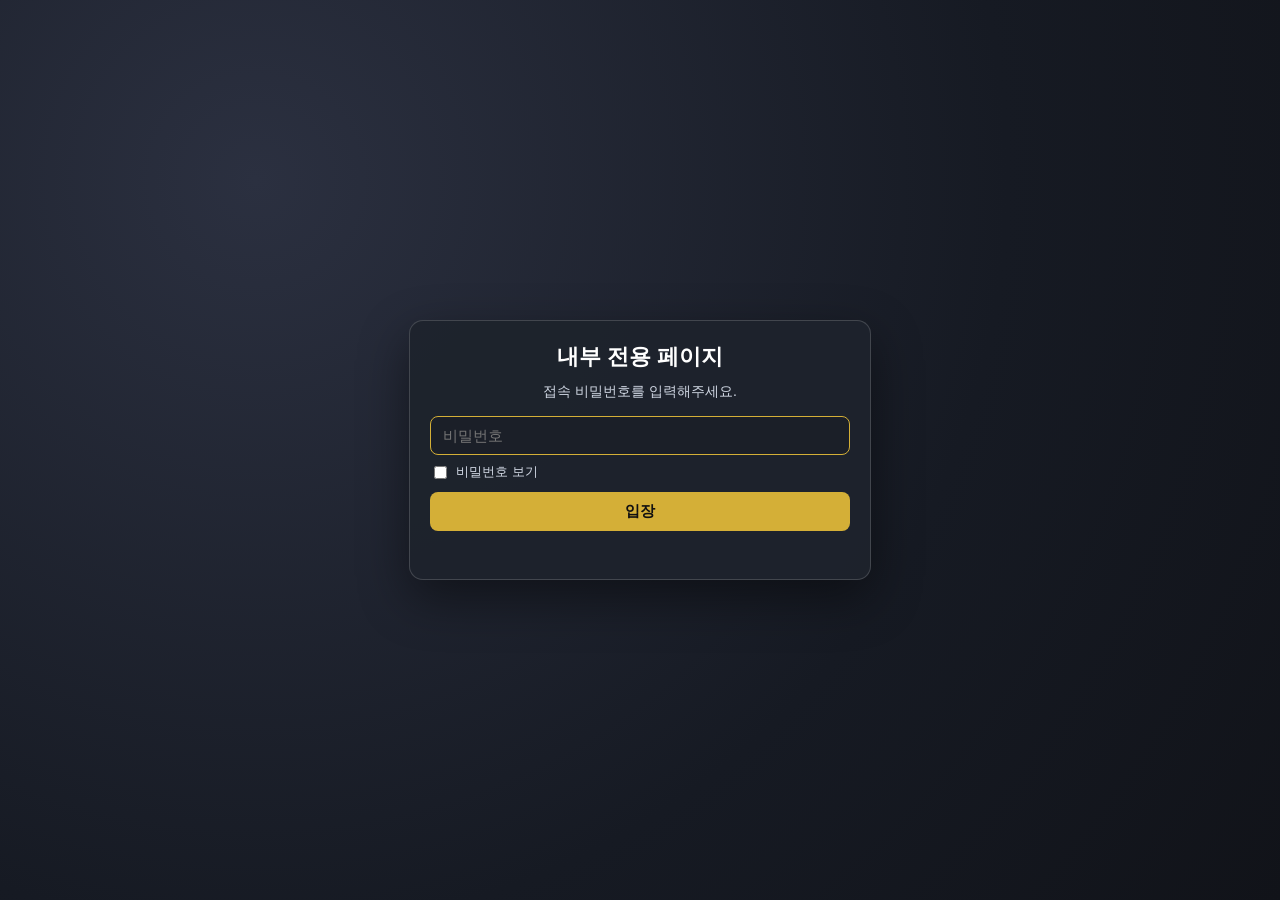
==== index.html @ 20984e30 "OG" ====
﻿<!DOCTYPE html>
<html lang="ko">
<head>
  <meta charset="UTF-8">
  <meta name="viewport" content="width=device-width, initial-scale=1.0">
  <meta property="og:image" content="https://norugogi.github.io/Guild_Point/assets/images/og_main.png">
  <title>Gui1d Point</title>
  <link rel="stylesheet" href="css/style.css">
  <script src="js/access-gate.js"></script>
  <script src="https://cdn.jsdelivr.net/npm/chart.js"></script>
  <script src="https://www.gstatic.com/firebasejs/10.12.5/firebase-app-compat.js"></script>
  <script src="https://www.gstatic.com/firebasejs/10.12.5/firebase-firestore-compat.js"></script>
</head>
<body>
  <div class="sidebar">
    <div class="menu-title">메인</div>
    <div class="menu-item active" onclick="showPage('mainPage', this)">메인화면</div>
    <div class="menu-item" onclick="showPage('rulesPage', this)">규정집</div>

    <div class="menu-title">공지</div>
    <div class="menu-item" onclick="showPage('noticePage', this)">시즌 주요 공지</div>
    <div class="menu-item" onclick="showPage('eventPage', this)">시즌 이벤트 공지</div>

    <div class="menu-title">결사</div>
    <div class="menu-item" onclick="showPage('guildListPage', this)">결사원 리스트</div>
    <div class="menu-item" onclick="showPage('guildStatPage', this)">결사 통계</div>
    <div class="menu-item" onclick="showPage('cardProfilePage', this)">카드 프로필</div>

    <div class="menu-title">캐릭터 검색</div>
    <div class="menu-item" onclick="showPage('whoPage', this)">너 누구야</div>

    <div class="menu-title">공헌도</div>
    <div class="menu-item" onclick="showPage('rubyPage', this)">루비 공헌도</div>

    <div class="menu-title">기타</div>
    <div class="menu-item" onclick="showPage('suggestPage', this)">건의함</div>

    <div class="menu-title">관리자</div>
    <div class="menu-item" onclick="showPage('adminPage', this)">관리자</div>
  </div>

  <div class="main">
    <div id="mainPage" class="page">
      <div class="top-menu">
        <div class="top-btn" onclick="openNewTab()">결사 시트</div>
        <div class="top-btn" onclick="openSheet('https://docs.google.com/spreadsheets/d/13W8sK_u_MIgDGGutfKIXViYHfK3E4DTjQBL4YPt4SSI/preview#gid=1561969997')">참여 현황</div>
        <div class="top-btn" onclick="openSheet('https://docs.google.com/spreadsheets/d/13W8sK_u_MIgDGGutfKIXViYHfK3E4DTjQBL4YPt4SSI/preview#gid=1357449012')">참여율</div>
        <div class="top-btn" onclick="openSheet('https://docs.google.com/spreadsheets/d/13W8sK_u_MIgDGGutfKIXViYHfK3E4DTjQBL4YPt4SSI/preview#gid=1015983288')">스펙정보</div>
        <div class="top-btn" onclick="openSheet('https://docs.google.com/spreadsheets/d/13W8sK_u_MIgDGGutfKIXViYHfK3E4DTjQBL4YPt4SSI/preview#gid=9825312')">입찰아이템</div>
        <div class="top-btn" onclick="openSheet('https://docs.google.com/spreadsheets/d/13W8sK_u_MIgDGGutfKIXViYHfK3E4DTjQBL4YPt4SSI/preview#gid=225412470')">공금정보</div>
      </div>

      <div class="divider"></div>

      <div id="mainContent">
        <div class="summary">
          <div class="card"><span>DOG</span><b id="dog">-</b></div>
          <div class="card"><span>CAT</span><b id="cat">-</b></div>
          <div class="card"><span>총합</span><b id="total">-</b></div>
          <div class="card"><span>시즌 상태</span><b>농사</b></div>
        </div>

        <div class="rolling-notice-wrap">
          <div class="rolling-notice-outer">
            <div class="rolling-notice-inner">
              <div class="rolling-notice-line">
                <div id="rollingNoticeText" class="rolling-notice-text">불러오는 중...</div>
                <div class="rolling-notice-admin">
                  <button id="rollingAddBtn" class="rolling-btn" type="button" style="display:none;">추가</button>
                  <button id="rollingEditBtn" class="rolling-btn" type="button" style="display:none;">수정</button>
                </div>
              </div>
            </div>
          </div>
        </div>

        <div class="stats-header">
          <div class="stats-title">통계</div>
          <div class="filter-box">
            <label><input type="radio" name="guildFilter" value="ALL" checked> 전체</label>
            <label><input type="radio" name="guildFilter" value="DOG"> DOG</label>
            <label><input type="radio" name="guildFilter" value="CAT"> CAT</label>
          </div>
        </div>

        <div class="stats">
          <div class="box"><div class="title">직업 통계</div><div id="classStats"></div></div>
          <div class="box"><div class="title">등급 통계</div><div id="gradeStats"></div></div>
          <div class="box"><div class="title">레벨 통계</div><div id="levelStats"></div></div>
        </div>

        <div class="schedule-wrap">
          <div class="box schedule-box">
            <div class="schedule-title-row">
              <div class="title">콘텐츠 일정표</div>
              <button id="scheduleAddBtn" class="schedule-add-btn" type="button" style="display:none;">일정 추가</button>
            </div>
            <div class="schedule-inner">
              <table class="schedule-table">
                <thead>
                  <tr>
                    <th>날짜/요일</th>
                    <th>콘텐츠</th>
                  </tr>
                </thead>
                <tbody id="scheduleBody"></tbody>
              </table>
            </div>
          </div>
        </div>
      </div>
    </div>

    <div id="guildListPage" class="page" style="display:none;">
      <h2>결사원 리스트</h2>
      <div class="list-filter">
        <select id="guildFilterSelect">
          <option value="ALL">전체</option>
          <option value="DOG">DOG</option>
          <option value="CAT">CAT</option>
        </select>
        <select id="classFilterSelect">
          <option value="ALL">직업 전체</option>
        </select>
      </div>

      <table>
        <thead>
          <tr>
            <th>결사</th>
            <th>레벨</th>
            <th>닉네임</th>
            <th>등급</th>
            <th>직업</th>
          </tr>
        </thead>
        <tbody id="guildList"></tbody>
      </table>
    </div>

    <div id="guildStatPage" class="page" style="display:none;">
      <h2>결사 통계</h2>
      <div id="guildStatBox"></div>
    </div>

    <div id="cardProfilePage" class="page" style="display:none;">
      <iframe src="Card_Profile.html" style="width:100%; height:calc(100vh - 80px); border:none;" title="card-profile"></iframe>
    </div>

    <div id="noticePage" class="page" style="display:none;">
      <div class="notice-wrap"><img src="assets/images/notice.png" class="notice-img" alt="notice"></div>
    </div>

    <div id="eventPage" class="page" style="display:none;">
      <div class="notice-wrap"><img src="assets/images/event3.png" class="notice-img" alt="event"></div>
    </div>

    <div id="rulesPage" class="page" style="display:none;">
      <div class="notice-wrap"><img src="assets/images/rules2603.png" class="notice-img" alt="rules"></div>
    </div>

    <div id="whoPage" class="page" style="display:none;">
      <iframe src="who.html" style="width:100%; height:calc(100vh - 80px); border:none;" title="who"></iframe>
    </div>

    <div id="rubyPage" class="page" style="display:none;">
      <iframe src="ruby.html" style="width:100%; height:calc(100vh - 80px); border:none;" title="ruby"></iframe>
    </div>

    <div id="suggestPage" class="page" style="display:none;">
      <iframe src="suggestions.html" style="width:100%; height:calc(100vh - 80px); border:none;" title="suggestions"></iframe>
    </div>

    <div id="adminPage" class="page" style="display:none;">
      <iframe src="admin.html" style="width:100%; height:calc(100vh - 80px); border:none;" title="admin-panel"></iframe>
    </div>
  </div>

  <div id="modal" class="modal">
    <div class="modal-box">
      <div class="modal-header">
        <span id="modalTitle"></span>
        <span class="modal-close" onclick="closeModal()">X</span>
      </div>
      <div id="modalList" class="modal-body"></div>
    </div>
  </div>

  <div id="sheetModal" class="modal" onclick="closeSheet()">
    <div class="modal-box sheet-box" onclick="event.stopPropagation()">
      <div class="sheet-header">
        <span>구글 시트 보기</span>
        <div class="close-btn" onclick="closeSheet()">X</div>
      </div>
      <iframe id="sheetFrame" title="sheet"></iframe>
    </div>
  </div>

  <div id="scheduleAdminModal" class="modal">
    <div class="modal-box schedule-admin-box">
      <div class="modal-header">
        <span>일정표 입력</span>
        <span id="scheduleModalClose" class="modal-close">X</span>
      </div>
      <div id="scheduleFormList" class="schedule-form-list"></div>
      <div class="schedule-admin-actions">
        <button id="scheduleAddRowBtn" type="button">행 추가</button>
        <button id="scheduleSaveBtn" type="button">저장</button>
      </div>
    </div>
  </div>

  <div id="rollingNoticeModal" class="modal">
    <div class="modal-box rolling-modal-box" onclick="event.stopPropagation()">
      <div class="modal-header">
        <span id="rollingModalTitle">롤링 공지</span>
        <span id="rollingModalClose" class="modal-close">X</span>
      </div>
      <div id="rollingAddSection">
        <label for="rollingNoticeInput" class="rolling-label">공지 내용</label>
        <textarea id="rollingNoticeInput" class="rolling-textarea" placeholder="공지 내용을 입력하세요"></textarea>
        <div class="rolling-modal-actions">
          <button id="rollingSaveBtn" type="button">저장</button>
        </div>
      </div>
      <div id="rollingEditSection" style="display:none;">
        <div id="rollingEditList" class="rolling-edit-list"></div>
      </div>
    </div>
  </div>

  <script src="js/main.js"></script>
  <script src="js/schedule-admin.js"></script>
  <script type="module" src="js/rolling-notice.js"></script>
</body>
</html>
---- css/style.css ----
/* 기본 */
body {
  overflow-x: hidden;
  margin: 0;
  font-family: "Noto Sans KR", "Segoe UI", "Apple SD Gothic Neo", "Malgun Gothic", Arial, sans-serif;
  line-height: 1.45;
  background: #1e1e1e;
  color: white;
}

/* 사이드 */
.sidebar {
  width: 220px;
  height: 100vh;
  background: #111214;
  padding: 20px;
  position: fixed;
}

.menu-title {
  font-size: 13px;
  color: #888;
  margin-top: 20px;
}

.menu-item {
  padding: 10px;
  border-radius: 6px;
  cursor: pointer;
}

.menu-item:hover {
  background: #2a2b30;
}

.menu-item.active {
  background: #d4af37;
  color: black;
}

/* 메인 */
.main {
  margin-left: 260px;
  padding: 20px;

  max-width: 1400px;
  width: calc(100% - 260px);
}

/* 🔥 루비 페이지 전용 */
.main.ruby-page {
  margin-left: 260px;
  padding-left: 10px;
  width: calc(100% - 260px);
  max-width: none;

  justify-content: center;   /* ⭐ 핵심 */
}

.main.ruby-page .ruby-container {
  width: 100%;
  max-width: none;
  overflow-x: auto;
  margin-left: -10px;
}

.main.ruby-page > * {
  width: 100%;
  max-width: 1200px;
}

/* 상단 메뉴 */
.top-menu {
  display: flex;
  gap: 10px;
}

.top-btn {
  flex: 1;
  padding: 12px;
  background: #2a2b30;
  text-align: center;
  border-radius: 6px;
  cursor: pointer;
}

/* 구분선 */
.divider {
  height: 1px;
  background: #333;
  margin: 20px 0;
}

/* summary */
.summary {
  display: flex;
  margin-bottom: 20px;
  gap: 10px;
}

.summary .card span {
  font-size: 15px;
}

.summary .card b {
  font-size: 21px;
}

.rolling-notice-wrap {
  margin: 10px 0 12px;
}

.rolling-notice-outer {
  background: #2a2b30;
  border-radius: 10px;
  padding: 12px;
}

.rolling-notice-inner {
  background: #1f2227;
  border-radius: 10px;
  padding: 10px 12px;
}

.rolling-notice-line {
  display: flex;
  align-items: center;
  justify-content: space-between;
  gap: 10px;
}

.rolling-notice-admin {
  display: flex;
  gap: 6px;
}

.rolling-btn {
  border: none;
  border-radius: 8px;
  background: #d4af37;
  color: #111;
  font-weight: 700;
  padding: 6px 10px;
  cursor: pointer;
}

.rolling-notice-text {
  color: #fff;
  font-size: 16px;
  line-height: 1.2;
  min-height: 18px;
  white-space: nowrap;
  overflow: hidden;
  text-overflow: ellipsis;
  opacity: 1;
  transition: opacity 220ms ease;
  flex: 1;
}

.rolling-notice-text.fade-out {
  opacity: 0;
}

.card {
  flex: 1;
  background: #2a2b30;
  padding: 16px 10px;
  border-radius: 8px;

  display: flex;
  flex-direction: column;
  justify-content: center; /* 🔥 수직 중앙 */
  align-items: center;     /* 🔥 수평 중앙 */
}

/* 필터 */
.filter-box {
  text-align: right;
  margin-bottom: 10px;
}

.filter-box label {
  margin-left: 10px;
  cursor: pointer;
}

/* 통계 */
.stats {
  display: flex;
  gap: 10px;
}

.box {
  flex: 1;
  background: #2a2b30;
  padding: 10px;
  border-radius: 10px;
}

.title {
  margin-bottom: 10px;
}

/* 그래프 */
canvas {
  background: #1f2227;
  border-radius: 10px;
  padding: 10px;
}

/* 테이블 */
table {
  width: 100%;
  border-collapse: collapse;
}

th, td {
  padding: 10px;
  border-bottom: 1px solid #333;
  text-align: center;
}

th {
  background: #2a2b30;
}

/* 팝업 */
/***************************************
 * 🔥 모달 (팝업)
 ***************************************/
.modal {
  display: none;
  position: fixed;
  top: 0;
  left: 0;
  width: 100%;
  height: 100%;

  background: rgba(0,0,0,0.6);

  justify-content: center;
  align-items: center;

  z-index: 9999;
}

/* 팝업 박스 */
.modal-box {
  background: #1e1f22;
  padding: 20px;
  border-radius: 12px;
  width: 400px;
  max-height: 70vh;
  overflow-y: auto;
  box-shadow: 0 0 15px rgba(0,0,0,0.6);
}

/* 헤더 */
.modal-header {
  display: flex;
  justify-content: space-between;
  align-items: center;
  margin-bottom: 10px;
}

/* 닫기 버튼 */
.modal-close {
  cursor: pointer;
  font-size: 18px;
  color: #aaa;
}

.modal-close:hover {
  color: #fff;
}

.stats-header{
  display:flex;
  justify-content:space-between;
  align-items:center;
  margin-bottom:10px;
}

.filter-box label{
  margin-left:10px;
  cursor:pointer;
}
.list-filter{
  margin-bottom:10px;
  display:flex;
  gap:10px;
}

.list-filter select{
  padding:6px;
  background:#2a2b30;
  color:white;
  border:none;
  border-radius:6px;
}

#guildStatPage{
  padding:20px;
}

.stat-wrap{
  display:flex;
  gap:20px;
}

.stat-wrap{
  display:flex;
  gap:20px;
}

.stat-card{
  flex:1;
  background:#2a2b30;
  border-radius:10px;
  padding:15px;
  min-width:300px;
}

.stat-title{
  text-align:center;
  margin-bottom:10px;
  font-weight:bold;
}

.stat-table{
  max-height:400px;
  overflow-y:auto;
}

/***************************************
 * 🔥 루비 페이지 전용 스타일
 ***************************************/

/* 제목 */
.title {
  text-align: center;
  font-size: 24px;
  font-weight: bold;
  margin-bottom: 15px;
}

/* 중앙 영역 */
.center {
  text-align: center;
  margin-bottom: 10px;
}

/* 필터 */
select {
  background: #2a2b30;
  color: #fff;
  border: 1px solid #444;
  padding: 6px 10px;
  margin: 0 4px;
  border-radius: 6px;
  font-size: 13px;
}

/* 테이블 */
table {
  width: 100%;
  border-collapse: collapse;
  margin-top: 10px;
}

thead {
  background: #2a2b30;
}

th, td {
  padding: 10px;
  text-align: center;
  border-bottom: 1px solid #333;
  font-size: 13px;
}

tbody tr:hover {
  background: #2a2b30;
}

/* 🔥 순위 강조 */
tbody tr:nth-child(1) {
  background: rgba(255, 215, 0, 0.15);
  font-weight: bold;
}

tbody tr:nth-child(2) {
  background: rgba(192, 192, 192, 0.1);
}

tbody tr:nth-child(3) {
  background: rgba(205, 127, 50, 0.1);
}

/* 🔥 게이지 바 */
.bar-wrap {
  width: 100%;
  max-width: 600px;   /* ⭐ 추가 */
  height: 20px;
  background: #333;
  border-radius: 10px;
  overflow: hidden;
  margin: 20px auto;  /* ⭐ 수정 */
}

.bar {
  height: 100%;
  background: linear-gradient(90deg, #ff4d4d, #ff0000);
  width: 0%;
  transition: width 0.6s ease;
}

/* 게이지 텍스트 */
#rubyText {
  font-size: 14px;
  font-weight: bold;
}

#rubyPercent {
  font-size: 13px;
  color: #aaa;
}

/* 시즌공지 */
.notice-wrap {
  display: block; /* flex 제거 */
  text-align: center;
}

.notice-img {
  width: 90%;
  height: auto;
  max-height: none;   /* 🔥 이거 중요 */
  border-radius: 10px;
}

.modal-close{
  position:absolute;
  top:10px;
  right:15px;
  cursor:pointer;
  font-size:18px;
}

/*==규정집==*/
.card {
  background: rgba(255,255,255,0.05);
  border-radius: 14px;
  overflow: hidden;
  margin-bottom: 20px;

  box-shadow: 0 0 15px rgba(0,0,0,0.3);
}

/* 🔥 타이틀 */
.card-title {
  padding: 14px 18px;
  font-size: 17px;
  font-weight: 700;
  color: #fff;

  border-bottom: 1px solid rgba(255,255,255,0.05);
}

/* 🔥 내용 (그래프 안쪽 느낌) */
.card-body {
  background: rgba(0,0,0,0.35);
  padding: 14px 18px;
}

/* 🔥 항목 */
.item {
  margin: 8px 0;
  line-height: 1.6;
  opacity: 0.9;
}

/* 🔥 hover 효과 */
.card:hover {
  transform: translateY(-3px);
  transition: 0.2s;
}

.card {
  margin-left: 0;
}

.card-body {
  margin: 0;
}

/* 상단메뉴 */
/* 팝업 배경 */
.modal {
  display: none;
  position: fixed;
  z-index: 9999;
  left: 0;
  top: 0;
  width: 100%;
  height: 100%;
  background: rgba(0,0,0,0.7);
}

/* 팝업 박스 */
.sheet-box {
  position: absolute;
  top: 50%;
  left: 50%;
  width: 90%;
  height: 85%;
  transform: translate(-50%, -50%);
  background: #1e1e1e;
  border-radius: 12px;
  overflow: hidden;
  display: flex;
  flex-direction: column;
}

/* 상단바 */
.sheet-header {
  height: 40px;
  background: #2a2a2a;
  display: flex;
  align-items: center;
  justify-content: space-between;
  padding: 0 12px;
  font-size: 14px;
}

/* 닫기 버튼 */
.close-btn {
  cursor: pointer;
  font-size: 16px;
}

/* iframe */
.sheet-box iframe {
  flex: 1;
  width: 100%;
  border: none;
}

/***************************************
 * 🔥 [추가] 시트 전용 모달 (기존 보호)
 ***************************************/

/* 기존 modal 유지하고, 시트용만 따로 덮어씀 */
#sheetModal {
  display: none;
  position: fixed;
  z-index: 9999;
  left: 0;
  top: 0;
  width: 100vw;
  height: 100vh;
  background: rgba(0,0,0,0.75);
}

/* 🔥 기존 modal-box 영향 제거 */
#sheetModal .modal-box {
  width: auto;
  max-height: none;
  padding: 0;
  background: none;
  box-shadow: none;
}

/* 🔥 시트 전용 */
#sheetModal .sheet-box {
  position: fixed;
  top: 50%;
  left: 50%;
  width: 95vw;
  height: 90vh;
  transform: translate(-50%, -50%);
  background: #1e1e1e;
  border-radius: 12px;
  overflow: hidden;
  display: flex;
  flex-direction: column;
}

/* 상단바 */
#sheetModal .sheet-header {
  height: 45px;
  background: #2a2a2a;
  display: flex;
  align-items: center;
  justify-content: space-between;
  padding: 0 14px;
  font-size: 14px;
}

/* 닫기 버튼 */
#sheetModal .close-btn {
  cursor: pointer;
  font-size: 18px;
}

/* iframe */
#sheetModal iframe {
  flex: 1;
  width: 100%;
  height: 100%;
  border: none;
}

/*=======루비공헌 CSS추가========*/

/* 헤더 고정 (유지) */
#rubyTableWrap thead th {
  position: sticky;
  top: 0;
  background: #1e1e1e;
  z-index: 2;
}

/* 테이블은 자유롭게 */
#rubyTableWrap {
  width: 100%;
  table-layout: auto;   /* ⭐ 변경 */
}

/* td 제한 제거 */
#rubyTableWrap td {
  white-space: nowrap;  /* 줄바꿈만 막고 */
}

.main.ruby-page .bar-wrap {
  width: 600px;
  margin: 20px auto;
}

/* 사이드바 없는 단독 페이지(iframe 내부) 정렬 보정 */
body.no-sidebar .main {
  margin: 0 auto;
  width: 100%;
  max-width: 1400px;
  padding: 20px;
}

body.no-sidebar .main.ruby-page {
  margin-left: 0;
  padding-left: 20px;
  width: 100%;
  max-width: 1400px;
}

body.no-sidebar .main.ruby-page .ruby-container {
  margin-left: 0;
}

body.no-sidebar .main.ruby-page > * {
  max-width: none;
}

/* 메인 일정표 */
.schedule-wrap {
  margin-top: 28px;
}

.schedule-box {
  width: calc((100% - 10px) * 0.6667 + 10px);
}

.schedule-inner {
  background: #1f2227;
  border: 1px solid #313644;
  border-radius: 10px;
  padding: 10px 12px;
}

.schedule-table {
  width: 100%;
  margin-top: 0;
}

.schedule-table th,
.schedule-table td {
  padding: 8px;
  border-bottom: 1px solid #333;
  font-size: 14px;
}

.schedule-table thead th {
  background: #242a36;
}

.schedule-table tbody tr:nth-child(odd) td {
  background: #2b303b;
  font-weight: 500;
}

.schedule-table tbody tr:nth-child(even) td {
  background: #252a34;
  font-weight: 500;
}

.schedule-content-row {
  display: flex;
  align-items: center;
  justify-content: space-between;
  gap: 8px;
}

.schedule-inline-del {
  border: none;
  border-radius: 6px;
  background: #d45d5d;
  color: #fff;
  padding: 4px 8px;
  font-size: 12px;
  cursor: pointer;
}

@media (max-width: 980px) {
  .schedule-box {
    width: 100%;
  }
}

.schedule-header {
  display: flex;
  align-items: center;
  justify-content: space-between;
  gap: 10px;
}

.schedule-title-row {
  display: flex;
  align-items: center;
  justify-content: space-between;
  gap: 10px;
}

.schedule-add-btn {
  border: none;
  border-radius: 8px;
  background: #d4af37;
  color: #111;
  font-weight: 700;
  padding: 8px 12px;
  cursor: pointer;
}

.schedule-admin-box {
  width: min(760px, 94vw);
  max-height: 80vh;
  overflow-y: auto;
}

.schedule-form-list {
  display: grid;
  gap: 10px;
}

.schedule-form-item {
  background: #252a34;
  border: 1px solid rgba(255,255,255,0.1);
  border-radius: 10px;
  padding: 10px;
  display: grid;
  grid-template-columns: 1fr 1fr auto;
  gap: 8px;
  align-items: center;
}

.schedule-form-item input {
  background: #1d212a;
  border: 1px solid #454b5a;
  color: #fff;
  border-radius: 8px;
  padding: 8px;
  width: 100%;
}

.schedule-row-del-btn {
  border: none;
  border-radius: 8px;
  background: #d45d5d;
  color: #fff;
  padding: 8px 10px;
  cursor: pointer;
}

.schedule-admin-actions {
  margin-top: 12px;
  display: flex;
  gap: 8px;
}

.schedule-admin-actions button {
  border: none;
  border-radius: 8px;
  background: #d4af37;
  color: #111;
  font-weight: 700;
  padding: 8px 12px;
  cursor: pointer;
}

.admin-box {
  max-width: 760px;
}

.admin-desc {
  margin: 0 0 10px;
  color: #ddd;
}

.admin-status {
  margin-top: 10px;
  color: #bbb;
}

.guild-stat-row {
  cursor: pointer;
}

.guild-stat-row:hover {
  background: #353841;
}

.rolling-modal-box {
  width: min(760px, 94vw);
  max-height: 80vh;
  overflow-y: auto;
}

.rolling-label {
  display: block;
  margin-bottom: 6px;
}

.rolling-textarea {
  width: 100%;
  min-height: 120px;
  box-sizing: border-box;
  border: 1px solid #454b5a;
  background: #1d212a;
  color: #fff;
  border-radius: 8px;
  padding: 10px;
  resize: vertical;
}

.rolling-modal-actions {
  margin-top: 10px;
}

.rolling-modal-actions button {
  border: none;
  border-radius: 8px;
  background: #d4af37;
  color: #111;
  font-weight: 700;
  padding: 8px 12px;
  cursor: pointer;
}

.rolling-edit-item {
  background: #252a34;
  border: 1px solid rgba(255,255,255,0.1);
  border-radius: 10px;
  padding: 10px;
  margin-bottom: 8px;
  display: flex;
  align-items: center;
  justify-content: space-between;
  gap: 10px;
}

.rolling-edit-content {
  white-space: pre-wrap;
  color: #fff;
  font-size: 14px;
}

.rolling-del-btn {
  border: none;
  border-radius: 8px;
  background: #d45d5d;
  color: #fff;
  padding: 7px 10px;
  cursor: pointer;
}
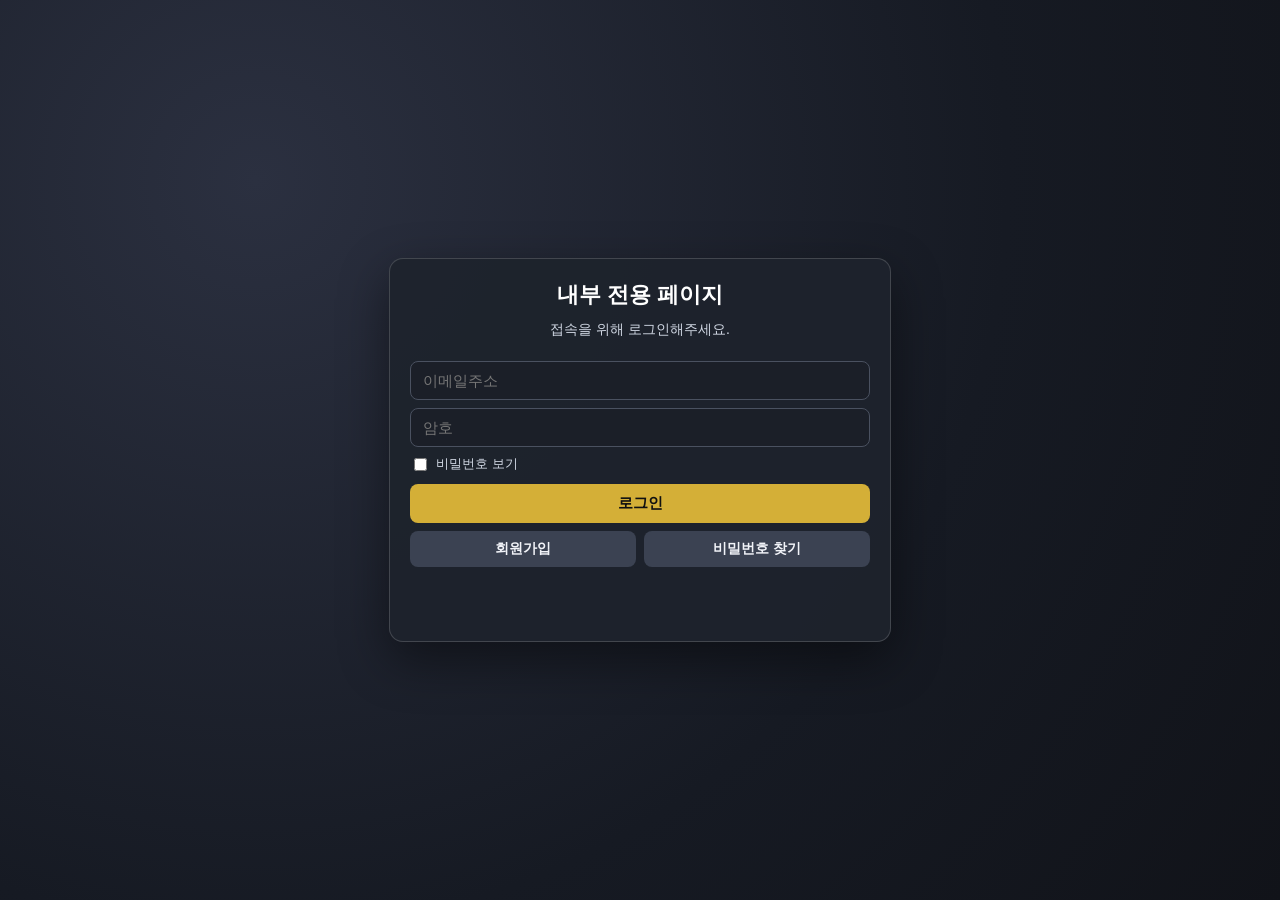
==== commit 94729326: "회원가입 / 승인 시스템" ====
--- a/index.html
+++ b/index.html
@@ -20,6 +20,7 @@
     <div class="menu-title">공지</div>
     <div class="menu-item" onclick="showPage('noticePage', this)">시즌 주요 공지</div>
     <div class="menu-item" onclick="showPage('eventPage', this)">시즌 이벤트 공지</div>
+    <div class="menu-item" onclick="showPage('catdogNoticePage', this)">캣독 공지사항</div>
 
     <div class="menu-title">결사</div>
     <div class="menu-item" onclick="showPage('guildListPage', this)">결사원 리스트</div>
@@ -36,7 +37,7 @@
     <div class="menu-item" onclick="showPage('suggestPage', this)">건의함</div>
 
     <div class="menu-title">관리자</div>
-    <div class="menu-item" onclick="showPage('adminPage', this)">관리자</div>
+    <div class="menu-item" onclick="showPage('adminPage', this)">회원 관리</div>
   </div>
 
   <div class="main">
@@ -48,6 +49,7 @@
         <div class="top-btn" onclick="openSheet('https://docs.google.com/spreadsheets/d/13W8sK_u_MIgDGGutfKIXViYHfK3E4DTjQBL4YPt4SSI/preview#gid=1015983288')">스펙정보</div>
         <div class="top-btn" onclick="openSheet('https://docs.google.com/spreadsheets/d/13W8sK_u_MIgDGGutfKIXViYHfK3E4DTjQBL4YPt4SSI/preview#gid=9825312')">입찰아이템</div>
         <div class="top-btn" onclick="openSheet('https://docs.google.com/spreadsheets/d/13W8sK_u_MIgDGGutfKIXViYHfK3E4DTjQBL4YPt4SSI/preview#gid=225412470')">공금정보</div>
+        <div class="top-btn top-btn-logout" onclick="logoutUser()">로그아웃</div>
       </div>
 
       <div class="divider"></div>
@@ -90,21 +92,48 @@
         </div>
 
         <div class="schedule-wrap">
-          <div class="box schedule-box">
-            <div class="schedule-title-row">
-              <div class="title">콘텐츠 일정표</div>
-              <button id="scheduleAddBtn" class="schedule-add-btn" type="button" style="display:none;">일정 추가</button>
+          <div class="schedule-content-row-main">
+            <div class="box schedule-box">
+              <div class="schedule-title-row">
+                <div class="title">콘텐츠 일정표</div>
+                <button id="scheduleAddBtn" class="schedule-add-btn" type="button" style="display:none;">일정 추가</button>
+              </div>
+              <div class="schedule-inner">
+                <table class="schedule-table">
+                  <thead>
+                    <tr>
+                      <th>날짜/요일</th>
+                      <th>콘텐츠</th>
+                    </tr>
+                  </thead>
+                  <tbody id="scheduleBody"></tbody>
+                </table>
+              </div>
             </div>
-            <div class="schedule-inner">
-              <table class="schedule-table">
-                <thead>
-                  <tr>
-                    <th>날짜/요일</th>
-                    <th>콘텐츠</th>
-                  </tr>
-                </thead>
-                <tbody id="scheduleBody"></tbody>
-              </table>
+
+            <div class="box ruby-status-card" id="rubyStatusCard">
+              <div class="ruby-status-head">
+                <span>루비 현황</span>
+                <button id="rubyEditBtn" class="ruby-edit-btn" type="button" style="display:none;">수정</button>
+              </div>
+
+              <div class="ruby-gauge-wrap">
+                <svg class="ruby-gauge-svg" viewBox="0 0 340 220" aria-hidden="true">
+                  <defs>
+                    <filter id="rubyGlow" x="-30%" y="-30%" width="160%" height="160%">
+                      <feDropShadow dx="0" dy="0" stdDeviation="2.2" flood-color="#ff4f4f" flood-opacity="0.95"></feDropShadow>
+                      <feDropShadow dx="0" dy="0" stdDeviation="5.2" flood-color="#ff4f4f" flood-opacity="0.35"></feDropShadow>
+                    </filter>
+                  </defs>
+                  <path id="rubyGaugeTrack" class="ruby-gauge-track"></path>
+                  <path id="rubyGaugeProgress" class="ruby-gauge-progress"></path>
+                </svg>
+
+                <div class="ruby-center-info">
+                  <div class="ruby-line1" id="rubyCurrentText">보유 루비 : 불러오는 중...</div>
+                  <div class="ruby-line2">상태 : <span id="rubyStateText" class="ruby-state">-</span></div>
+                </div>
+              </div>
             </div>
           </div>
         </div>
@@ -155,6 +184,10 @@
       <div class="notice-wrap"><img src="assets/images/event3.png" class="notice-img" alt="event"></div>
     </div>
 
+    <div id="catdogNoticePage" class="page" style="display:none;">
+      <iframe src="catdog_notice.html" style="width:100%; height:calc(100vh - 80px); border:none;" title="catdog-notice"></iframe>
+    </div>
+
     <div id="rulesPage" class="page" style="display:none;">
       <div class="notice-wrap"><img src="assets/images/rules2603.png" class="notice-img" alt="rules"></div>
     </div>
@@ -232,5 +265,6 @@
   <script src="js/main.js"></script>
   <script src="js/schedule-admin.js"></script>
   <script type="module" src="js/rolling-notice.js"></script>
+  <script type="module" src="js/ruby-status.js"></script>
 </body>
 </html>
--- a/css/style.css
+++ b/css/style.css
@@ -72,16 +72,23 @@
 /* 상단 메뉴 */
 .top-menu {
   display: flex;
-  gap: 10px;
+  gap: 8px;
+  flex-wrap: wrap;
 }
 
 .top-btn {
-  flex: 1;
-  padding: 12px;
+  flex: 0 0 132px;
+  padding: 10px 8px;
   background: #2a2b30;
   text-align: center;
   border-radius: 6px;
   cursor: pointer;
+  font-weight: 700;
+}
+
+.top-btn-logout {
+  background: #d64040;
+  color: #fff;
 }
 
 /* 구분선 */
@@ -665,8 +672,15 @@
   margin-top: 28px;
 }
 
+.schedule-content-row-main {
+  display: flex;
+  gap: 10px;
+  align-items: stretch;
+}
+
 .schedule-box {
-  width: calc((100% - 10px) * 0.6667 + 10px);
+  flex: 1;
+  width: auto;
 }
 
 .schedule-inner {
@@ -720,8 +734,109 @@
 }
 
 @media (max-width: 980px) {
+  .schedule-content-row-main {
+    flex-direction: column;
+  }
+
   .schedule-box {
     width: 100%;
+  }
+}
+
+.ruby-status-card {
+  width: 360px;
+  flex: 0 0 360px;
+  background: #2a2b30;
+  border-radius: 10px;
+  padding: 10px;
+  transition: filter 0.2s ease;
+}
+
+.ruby-status-card:hover {
+  filter: brightness(1.06);
+}
+
+.ruby-status-head {
+  display: flex;
+  align-items: center;
+  justify-content: space-between;
+  margin-bottom: 8px;
+  color: #fff;
+  font-weight: 700;
+}
+
+.ruby-edit-btn {
+  border: none;
+  border-radius: 8px;
+  background: #d4af37;
+  color: #111;
+  font-weight: 700;
+  padding: 6px 10px;
+  cursor: pointer;
+}
+
+.ruby-gauge-wrap {
+  position: relative;
+  background: #1f2227;
+  border-radius: 10px;
+  padding: 6px;
+  height: 260px;
+}
+
+.ruby-gauge-svg {
+  width: 100%;
+  height: 100%;
+  display: block;
+}
+
+.ruby-gauge-track {
+  fill: none;
+  stroke: #2a2d33;
+  stroke-width: 12;
+  stroke-linecap: round;
+}
+
+.ruby-gauge-progress {
+  fill: none;
+  stroke: #ff4f4f;
+  stroke-width: 13;
+  stroke-linecap: round;
+  filter: url(#rubyGlow);
+  transition: stroke-dasharray 0.95s cubic-bezier(0.2, 0.7, 0.2, 1);
+}
+
+.ruby-center-info {
+  position: absolute;
+  inset: 0;
+  display: flex;
+  flex-direction: column;
+  align-items: center;
+  justify-content: center;
+  text-align: center;
+  pointer-events: none;
+}
+
+.ruby-line1 {
+  color: #fff;
+  font-size: 18px;
+  font-weight: 700;
+}
+
+.ruby-line2 {
+  margin-top: 8px;
+  color: #fff;
+  font-size: 18px;
+  font-weight: 700;
+}
+
+.ruby-state {
+  font-weight: 800;
+}
+
+@media (max-width: 980px) {
+  .ruby-status-card {
+    width: 100%;
+    flex: 1 1 auto;
   }
 }
 
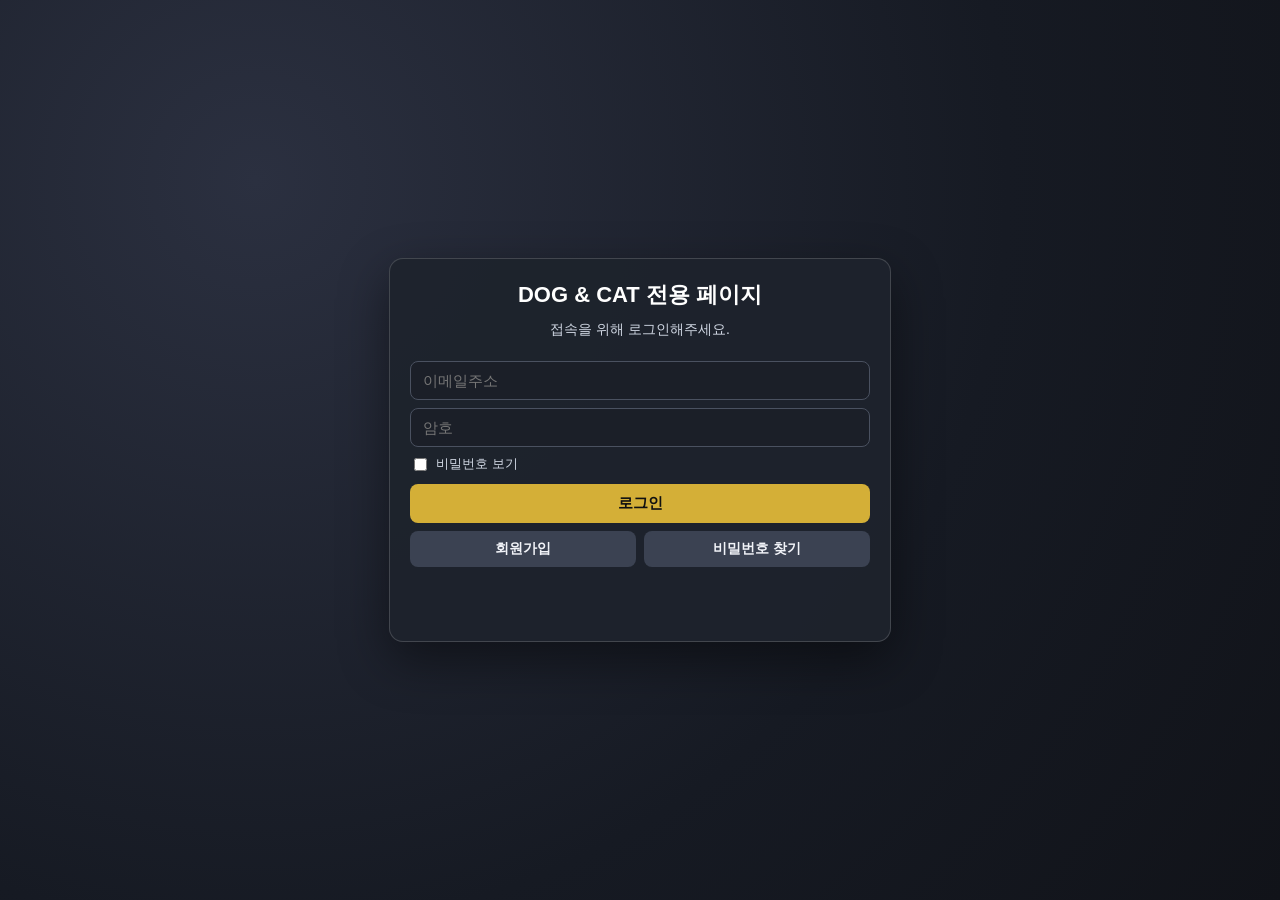
==== commit a8e96be5: "회원구분" ====
--- a/index.html
+++ b/index.html
@@ -3,7 +3,7 @@
 <head>
   <meta charset="UTF-8">
   <meta name="viewport" content="width=device-width, initial-scale=1.0">
-  <meta property="og:image" content="https://norugogi.github.io/Guild_Point/assets/images/og_main.png">
+  <meta property="og:image" content="https://norugogi.github.io/Gui1d_Point/assets/images/og_main.png">
   <title>Gui1d Point</title>
   <link rel="stylesheet" href="css/style.css">
   <script src="js/access-gate.js"></script>
@@ -29,6 +29,7 @@
 
     <div class="menu-title">캐릭터 검색</div>
     <div class="menu-item" onclick="showPage('whoPage', this)">너 누구야</div>
+    <div class="menu-item" onclick="showPage('allServerStatsPage', this)">전체서버 통계</div>
 
     <div class="menu-title">공헌도</div>
     <div class="menu-item" onclick="showPage('rubyPage', this)">루비 공헌도</div>
@@ -196,6 +197,10 @@
       <iframe src="who.html" style="width:100%; height:calc(100vh - 80px); border:none;" title="who"></iframe>
     </div>
 
+    <div id="allServerStatsPage" class="page" style="display:none;">
+      <iframe src="ALL_Server_Stats.html" style="width:100%; height:calc(100vh - 80px); border:none;" title="all-server-stats"></iframe>
+    </div>
+
     <div id="rubyPage" class="page" style="display:none;">
       <iframe src="ruby.html" style="width:100%; height:calc(100vh - 80px); border:none;" title="ruby"></iframe>
     </div>
--- a/css/style.css
+++ b/css/style.css
@@ -73,11 +73,12 @@
 .top-menu {
   display: flex;
   gap: 8px;
-  flex-wrap: wrap;
+  flex-wrap: nowrap;
+  width: 100%;
 }
 
 .top-btn {
-  flex: 0 0 132px;
+  flex: 1 1 0;
   padding: 10px 8px;
   background: #2a2b30;
   text-align: center;
